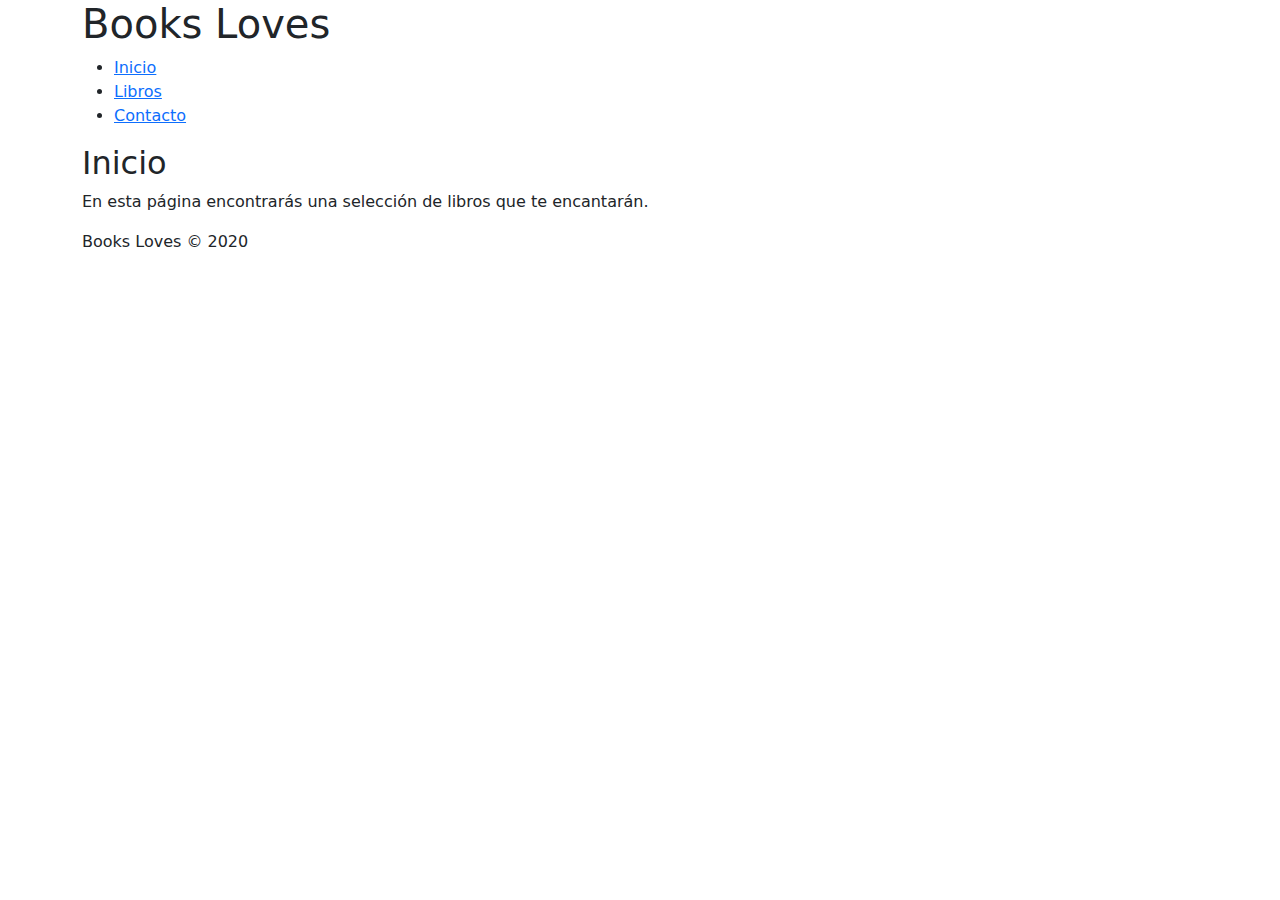
==== index.html @ 55da24f0 "Agregar estructura básica de HTML y estilos CSS para la página "Books Loves"" ====
<!DOCTYPE html>
<html lang="es">
<head>
    <meta charset="UTF-8">
    <meta name="viewport" content="width=device-width, initial-scale=1.0">
    <link href="https://cdn.jsdelivr.net/npm/bootstrap@5.3.3/dist/css/bootstrap.min.css" rel="stylesheet" integrity="sha384-QWTKZyjpPEjISv5WaRU9OFeRpok6YctnYmDr5pNlyT2bRjXh0JMhjY6hW+ALEwIH" crossorigin="anonymous">
    <script src="https://cdn.jsdelivr.net/npm/bootstrap@5.3.3/dist/js/bootstrap.bundle.min.js" integrity="sha384-YvpcrYf0tY3lHB60NNkmXc5s9fDVZLESaAA55NDzOxhy9GkcIdslK1eN7N6jIeHz" crossorigin="anonymous"></script>
    <!-- <link rel="stylesheet" href="assets/css/main.css"> -->
    <title>Books Loves</title>
</head>
<body id="nweb" class="container">
    <header>
        <h1>Books Loves</h1>
    </header>
    <nav>
        <ul>
            <li><a href="index.html">Inicio</a></li>
            <li><a href="libros.html">Libros</a></li>
            <li><a href="contacto.html">Contacto</a></li>
        </ul>
    </nav>
    <section>
        <h2>Inicio</h2>
        <p>En esta página encontrarás una selección de libros que te encantarán.</p>
    </section>
    <footer>
        <p>Books Loves &copy; 2020</p>
    </footer>

    <script src="asset/js/main.js"></script>
    <script src="https://cdn.jsdelivr.net/npm/@popperjs/core@2.11.8/dist/umd/popper.min.js" integrity="sha384-I7E8VVD/ismYTF4hNIPjVp/Zjvgyol6VFvRkX/vR+Vc4jQkC+hVqc2pM8ODewa9r" crossorigin="anonymous"></script>
<script src="https://cdn.jsdelivr.net/npm/bootstrap@5.3.3/dist/js/bootstrap.min.js" integrity="sha384-0pUGZvbkm6XF6gxjEnlmuGrJXVbNuzT9qBBavbLwCsOGabYfZo0T0to5eqruptLy" crossorigin="anonymous"></script>
</body>
</html>
---- assets/css/main.css ----
.container {
    width: 100%;
    height: 100%;
    /* Add your background pattern here */
    background: linear-gradient(45deg, #bcdbef 25%, transparent 25%, transparent 50%, #bcdbef 50%, #8ea2ae 75%, transparent 75%, transparent);
    background-size: 20px 20px;
  }
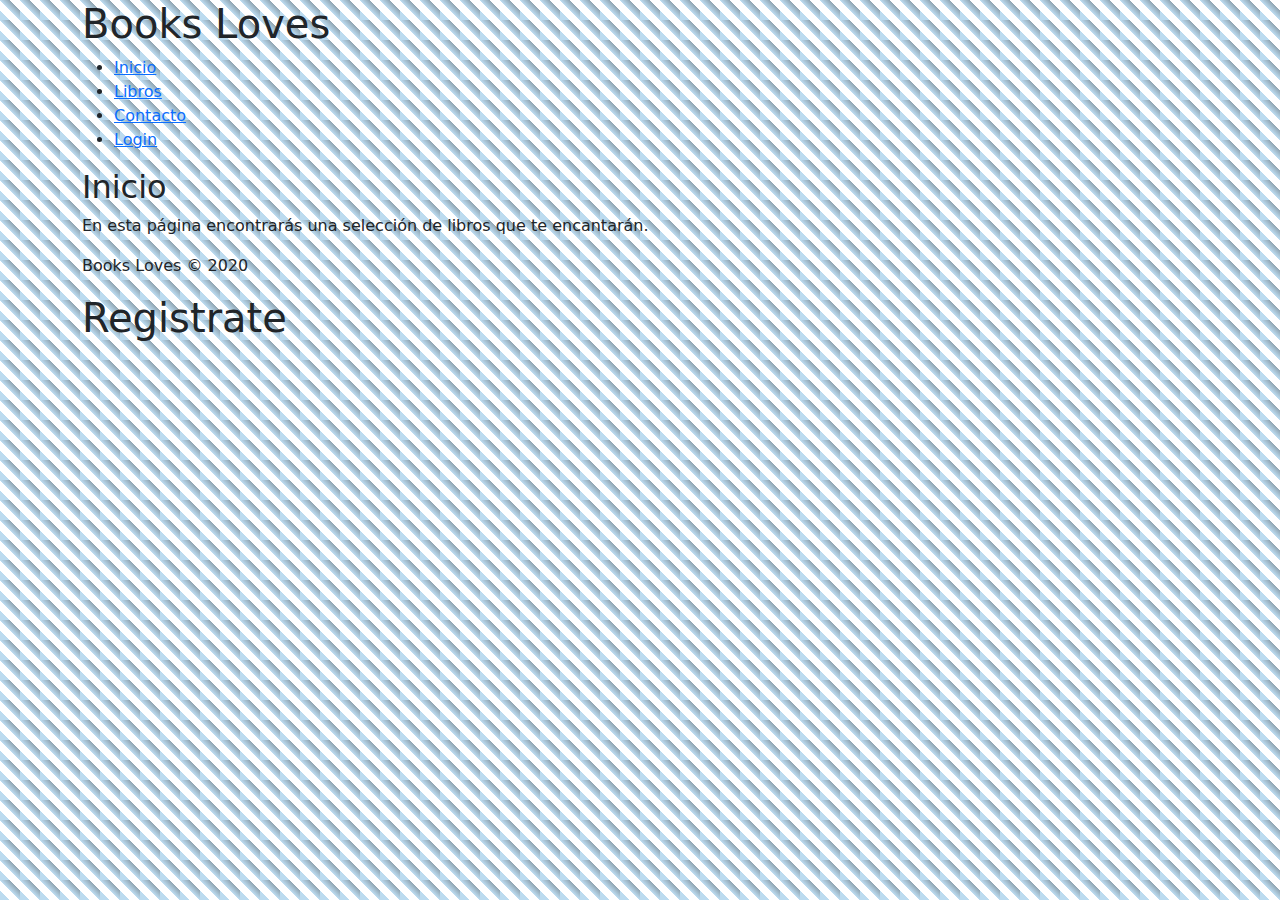
==== commit 0717946b: "Add initial HTML structure and JavaScript functionality for book management" ====
--- a/index.html
+++ b/index.html
@@ -5,20 +5,22 @@
     <meta name="viewport" content="width=device-width, initial-scale=1.0">
     <link href="https://cdn.jsdelivr.net/npm/bootstrap@5.3.3/dist/css/bootstrap.min.css" rel="stylesheet" integrity="sha384-QWTKZyjpPEjISv5WaRU9OFeRpok6YctnYmDr5pNlyT2bRjXh0JMhjY6hW+ALEwIH" crossorigin="anonymous">
     <script src="https://cdn.jsdelivr.net/npm/bootstrap@5.3.3/dist/js/bootstrap.bundle.min.js" integrity="sha384-YvpcrYf0tY3lHB60NNkmXc5s9fDVZLESaAA55NDzOxhy9GkcIdslK1eN7N6jIeHz" crossorigin="anonymous"></script>
-    <!-- <link rel="stylesheet" href="assets/css/main.css"> -->
+    <link rel="stylesheet" href="assets/css/main.css"> 
     <title>Books Loves</title>
 </head>
 <body id="nweb" class="container">
     <header>
         <h1>Books Loves</h1>
+        <nav>
+            <ul>
+                <li><a href="index.html">Inicio</a></li>
+                <li><a href="pages/libros.html">Libros</a></li>
+                <li><a href="pages/contacto.html">Contacto</a></li>
+                <li><a href="./pages/auth/login.html">Login</a></li>
+            </ul>
+        </nav>
     </header>
-    <nav>
-        <ul>
-            <li><a href="index.html">Inicio</a></li>
-            <li><a href="libros.html">Libros</a></li>
-            <li><a href="contacto.html">Contacto</a></li>
-        </ul>
-    </nav>
+    
     <section>
         <h2>Inicio</h2>
         <p>En esta página encontrarás una selección de libros que te encantarán.</p>
@@ -27,7 +29,7 @@
         <p>Books Loves &copy; 2020</p>
     </footer>
 
-    <script src="asset/js/main.js"></script>
+    <script src="assets/js/main.js"></script>
     <script src="https://cdn.jsdelivr.net/npm/@popperjs/core@2.11.8/dist/umd/popper.min.js" integrity="sha384-I7E8VVD/ismYTF4hNIPjVp/Zjvgyol6VFvRkX/vR+Vc4jQkC+hVqc2pM8ODewa9r" crossorigin="anonymous"></script>
 <script src="https://cdn.jsdelivr.net/npm/bootstrap@5.3.3/dist/js/bootstrap.min.js" integrity="sha384-0pUGZvbkm6XF6gxjEnlmuGrJXVbNuzT9qBBavbLwCsOGabYfZo0T0to5eqruptLy" crossorigin="anonymous"></script>
 </body>
--- a/assets/css/main.css
+++ b/assets/css/main.css
@@ -4,4 +4,164 @@
     /* Add your background pattern here */
     background: linear-gradient(45deg, #bcdbef 25%, transparent 25%, transparent 50%, #bcdbef 50%, #8ea2ae 75%, transparent 75%, transparent);
     background-size: 20px 20px;
-  }+  }
+
+  /* From Uiverse.io by zanina-yassine */ 
+.form_container {
+  width: fit-content;
+  height: fit-content;
+  display: flex;
+  flex-direction: column;
+  align-items: center;
+  justify-content: center;
+  gap: 15px;
+  padding: 50px 40px 20px 40px;
+  background-color: #ffffff;
+  box-shadow: 0px 106px 42px rgba(0, 0, 0, 0.01),
+    0px 59px 36px rgba(0, 0, 0, 0.05), 0px 26px 26px rgba(0, 0, 0, 0.09),
+    0px 7px 15px rgba(0, 0, 0, 0.1), 0px 0px 0px rgba(0, 0, 0, 0.1);
+  border-radius: 11px;
+  font-family: "Inter", sans-serif;
+}
+
+.logo_container {
+  box-sizing: border-box;
+  width: 80px;
+  height: 80px;
+  background: linear-gradient(180deg, rgba(248, 248, 248, 0) 50%, #F8F8F888 100%);
+  border: 1px solid #F7F7F8;
+  filter: drop-shadow(0px 0.5px 0.5px #EFEFEF) drop-shadow(0px 1px 0.5px rgba(239, 239, 239, 0.5));
+  border-radius: 11px;
+}
+
+.title_container {
+  display: flex;
+  flex-direction: column;
+  align-items: center;
+  justify-content: center;
+  gap: 10px;
+}
+
+.title {
+  margin: 0;
+  font-size: 1.25rem;
+  font-weight: 700;
+  color: #212121;
+}
+
+.subtitle {
+  font-size: 0.725rem;
+  max-width: 80%;
+  text-align: center;
+  line-height: 1.1rem;
+  color: #8B8E98
+}
+
+.input_container {
+  width: 100%;
+  height: fit-content;
+  position: relative;
+  display: flex;
+  flex-direction: column;
+  gap: 5px;
+}
+
+.icon {
+  width: 20px;
+  position: absolute;
+  z-index: 99;
+  left: 12px;
+  bottom: 9px;
+}
+
+.input_label {
+  font-size: 0.75rem;
+  color: #8B8E98;
+  font-weight: 600;
+}
+
+.input_field {
+  width: auto;
+  height: 40px;
+  padding: 0 0 0 40px;
+  border-radius: 7px;
+  outline: none;
+  border: 1px solid #e5e5e5;
+  filter: drop-shadow(0px 1px 0px #efefef)
+    drop-shadow(0px 1px 0.5px rgba(239, 239, 239, 0.5));
+  transition: all 0.3s cubic-bezier(0.15, 0.83, 0.66, 1);
+}
+
+.input_field:focus {
+  border: 1px solid transparent;
+  box-shadow: 0px 0px 0px 2px #242424;
+  background-color: transparent;
+}
+
+.sign-in_btn {
+  width: 100%;
+  height: 40px;
+  border: 0;
+  background: #115DFC;
+  border-radius: 7px;
+  outline: none;
+  color: #ffffff;
+  cursor: pointer;
+}
+
+.sign-in_ggl {
+  width: 100%;
+  height: 40px;
+  display: flex;
+  align-items: center;
+  justify-content: center;
+  gap: 10px;
+  background: #ffffff;
+  border-radius: 7px;
+  outline: none;
+  color: #242424;
+  border: 1px solid #e5e5e5;
+  filter: drop-shadow(0px 1px 0px #efefef)
+    drop-shadow(0px 1px 0.5px rgba(239, 239, 239, 0.5));
+  cursor: pointer;
+}
+
+.sign-in_apl {
+  width: 100%;
+  height: 40px;
+  display: flex;
+  align-items: center;
+  justify-content: center;
+  gap: 10px;
+  background: #212121;
+  border-radius: 7px;
+  outline: none;
+  color: #ffffff;
+  border: 1px solid #e5e5e5;
+  filter: drop-shadow(0px 1px 0px #efefef)
+    drop-shadow(0px 1px 0.5px rgba(239, 239, 239, 0.5));
+  cursor: pointer;
+}
+
+.separator {
+  width: 100%;
+  display: flex;
+  align-items: center;
+  justify-content: center;
+  gap: 30px;
+  color: #8B8E98;
+}
+
+.separator .line {
+  display: block;
+  width: 100%;
+  height: 1px;
+  border: 0;
+  background-color: #e8e8e8;
+}
+
+.note {
+  font-size: 0.75rem;
+  color: #8B8E98;
+  text-decoration: underline;
+}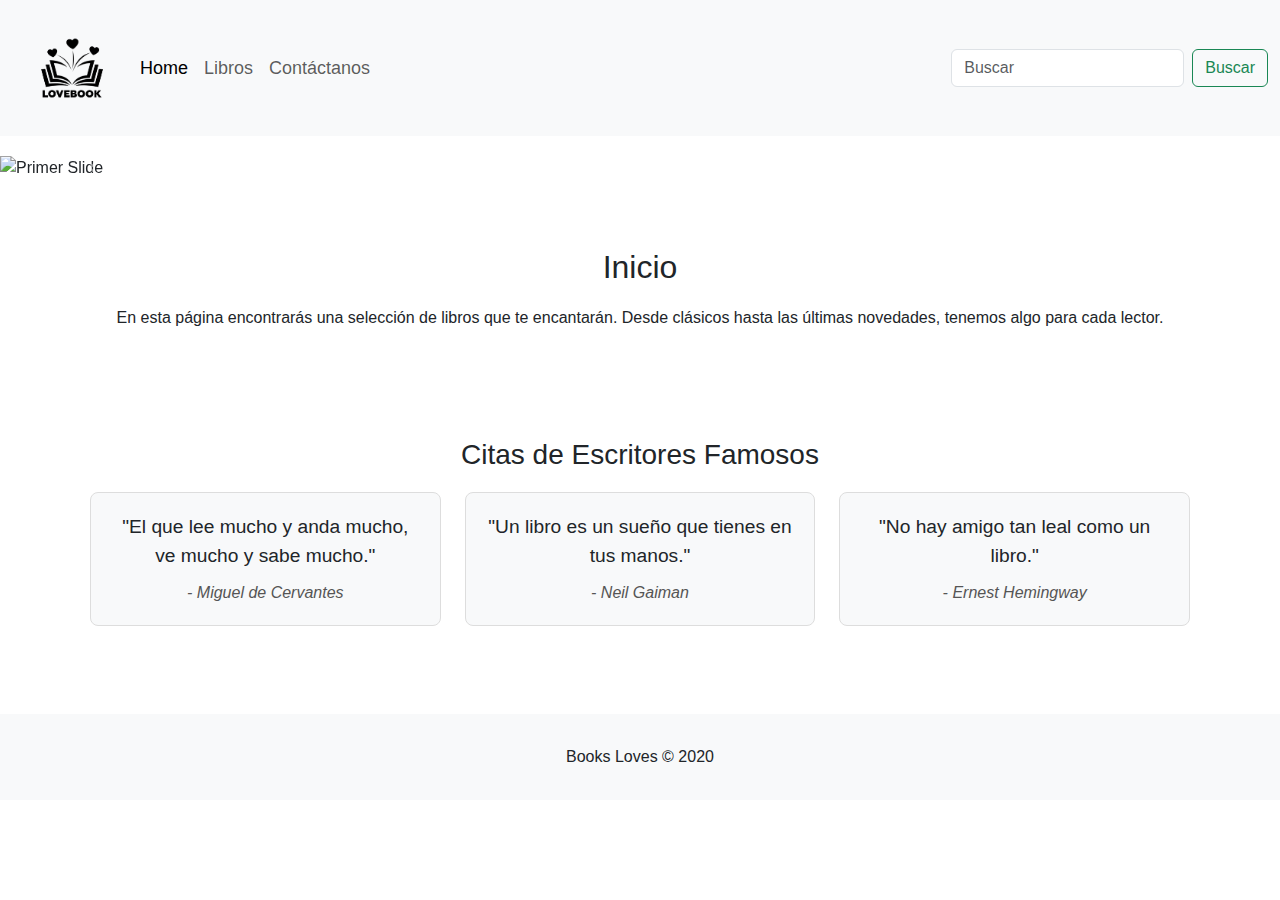
==== commit 98a54f4b: "add: create functions to save user to localstorage without crypt" ====
--- a/index.html
+++ b/index.html
@@ -4,33 +4,100 @@
     <meta charset="UTF-8">
     <meta name="viewport" content="width=device-width, initial-scale=1.0">
     <link href="https://cdn.jsdelivr.net/npm/bootstrap@5.3.3/dist/css/bootstrap.min.css" rel="stylesheet" integrity="sha384-QWTKZyjpPEjISv5WaRU9OFeRpok6YctnYmDr5pNlyT2bRjXh0JMhjY6hW+ALEwIH" crossorigin="anonymous">
-    <script src="https://cdn.jsdelivr.net/npm/bootstrap@5.3.3/dist/js/bootstrap.bundle.min.js" integrity="sha384-YvpcrYf0tY3lHB60NNkmXc5s9fDVZLESaAA55NDzOxhy9GkcIdslK1eN7N6jIeHz" crossorigin="anonymous"></script>
-    <link rel="stylesheet" href="assets/css/main.css"> 
+    <link rel="stylesheet" href="assets/css/main.css">
     <title>Books Loves</title>
 </head>
-<body id="nweb" class="container">
+<body>
     <header>
-        <h1>Books Loves</h1>
-        <nav>
-            <ul>
-                <li><a href="index.html">Inicio</a></li>
-                <li><a href="pages/libros.html">Libros</a></li>
-                <li><a href="pages/contacto.html">Contacto</a></li>
-                <li><a href="./pages/auth/login.html">Login</a></li>
-            </ul>
+        <!-- barra de navegación -->
+        <nav class="navbar navbar-expand-lg bg-body-tertiary">
+          <div class="container-fluid">
+            <img src="assets/img/PNG/booksLoveLogo.png" height="120" alt="Books Love Logo">
+            <button class="navbar-toggler" type="button" data-bs-toggle="collapse" data-bs-target="#navbarSupportedContent" aria-controls="navbarSupportedContent" aria-expanded="false" aria-label="Toggle navigation">
+              <span class="navbar-toggler-icon"></span>
+            </button>
+            <div class="collapse navbar-collapse" id="navbarSupportedContent">
+              <ul class="navbar-nav me-auto mb-2 mb-lg-0">
+                <li class="nav-item">
+                  <a class="nav-link active" aria-current="page" href="index.html">Home</a>
+                </li>
+                <li class="nav-item">
+                  <a class="nav-link" href="pages/libros.html">Libros</a>
+                </li>
+                <li class="nav-item">
+                  <a class="nav-link" href="pages/contacto.html">Contáctanos</a>
+                </li>
+              </ul>
+              <form class="d-flex" role="search">
+                <input class="form-control me-2" type="search" placeholder="Buscar" aria-label="Buscar">
+                <button class="btn btn-outline-success" type="submit">Buscar</button>
+              </form>
+            </div>
+          </div>
         </nav>
-    </header>
+      </header>
     
-    <section>
-        <h2>Inicio</h2>
-        <p>En esta página encontrarás una selección de libros que te encantarán.</p>
+    <!-- carrusel -->
+    <div id="carouselExampleInterval" class="carousel slide" data-bs-ride="carousel">
+      <div class="carousel-inner">
+        <div class="carousel-item active" data-bs-interval="10000">
+          <img src="ColocarImagen" class="d-block w-100" alt="Primer Slide">
+        </div>
+        <div class="carousel-item" data-bs-interval="2000">
+          <img src="ColocarImagen" class="d-block w-100" alt="Segundo Slide">
+        </div>
+        <div class="carousel-item">
+          <img src="ColocarImagen" class="d-block w-100" alt="Tercer Slide">
+        </div>
+      </div>
+      <button class="carousel-control-prev" type="button" data-bs-target="#carouselExampleInterval" data-bs-slide="prev">
+        <span class="carousel-control-prev-icon" aria-hidden="true"></span>
+        <span class="visually-hidden">Previous</span>
+      </button>
+      <button class="carousel-control-next" type="button" data-bs-target="#carouselExampleInterval" data-bs-slide="next">
+        <span class="carousel-control-next-icon" aria-hidden="true"></span>
+        <span class="visually-hidden">Next</span>
+      </button>
+    </div>
+  
+    <section class="mt-5">
+        <div class="container">
+            <h2 class="text-center">Inicio</h2>
+            <p class="text-center">En esta página encontrarás una selección de libros que te encantarán. Desde clásicos hasta las últimas novedades, tenemos algo para cada lector.</p>
+        </div>
     </section>
-    <footer>
+
+    <section class="quotes mt-5">
+        <div class="container">
+            <h3 class="text-center">Citas de Escritores Famosos</h3>
+            <div class="row">
+                <div class="col-md-4">
+                    <div class="quote-box">
+                        <p>"El que lee mucho y anda mucho, ve mucho y sabe mucho."</p>
+                        <footer>- Miguel de Cervantes</footer>
+                    </div>
+                </div>
+                <div class="col-md-4">
+                    <div class="quote-box">
+                        <p>"Un libro es un sueño que tienes en tus manos."</p>
+                        <footer>- Neil Gaiman</footer>
+                    </div>
+                </div>
+                <div class="col-md-4">
+                    <div class="quote-box">
+                        <p>"No hay amigo tan leal como un libro."</p>
+                        <footer>- Ernest Hemingway</footer>
+                    </div>
+                </div>
+            </div>
+        </div>
+    </section>
+
+    <footer class="bg-light text-center py-3 mt-5">
         <p>Books Loves &copy; 2020</p>
     </footer>
-
-    <script src="assets/js/main.js"></script>
+    <!-- <script src="assets/js/main.js"></script>
     <script src="https://cdn.jsdelivr.net/npm/@popperjs/core@2.11.8/dist/umd/popper.min.js" integrity="sha384-I7E8VVD/ismYTF4hNIPjVp/Zjvgyol6VFvRkX/vR+Vc4jQkC+hVqc2pM8ODewa9r" crossorigin="anonymous"></script>
-<script src="https://cdn.jsdelivr.net/npm/bootstrap@5.3.3/dist/js/bootstrap.min.js" integrity="sha384-0pUGZvbkm6XF6gxjEnlmuGrJXVbNuzT9qBBavbLwCsOGabYfZo0T0to5eqruptLy" crossorigin="anonymous"></script>
+    <script src="https://cdn.jsdelivr.net/npm/bootstrap@5.3.3/dist/js/bootstrap.min.js" integrity="sha384-0pUGZvbkm6XF6gxjEnlmuGrJXVbNuzT9qBBavbLwCsOGabYfZo0T0to5eqruptLy" crossorigin="anonymous"></script> -->
 </body>
 </html>--- a/assets/css/main.css
+++ b/assets/css/main.css
@@ -1,167 +1,63 @@
-.container {
-    width: 100%;
-    height: 100%;
-    /* Add your background pattern here */
-    background: linear-gradient(45deg, #bcdbef 25%, transparent 25%, transparent 50%, #bcdbef 50%, #8ea2ae 75%, transparent 75%, transparent);
-    background-size: 20px 20px;
-  }
-
-  /* From Uiverse.io by zanina-yassine */ 
-.form_container {
-  width: fit-content;
-  height: fit-content;
-  display: flex;
-  flex-direction: column;
-  align-items: center;
-  justify-content: center;
-  gap: 15px;
-  padding: 50px 40px 20px 40px;
-  background-color: #ffffff;
-  box-shadow: 0px 106px 42px rgba(0, 0, 0, 0.01),
-    0px 59px 36px rgba(0, 0, 0, 0.05), 0px 26px 26px rgba(0, 0, 0, 0.09),
-    0px 7px 15px rgba(0, 0, 0, 0.1), 0px 0px 0px rgba(0, 0, 0, 0.1);
-  border-radius: 11px;
-  font-family: "Inter", sans-serif;
+body {
+  font-family: Arial, sans-serif;
 }
 
-.logo_container {
-  box-sizing: border-box;
-  width: 80px;
-  height: 80px;
-  background: linear-gradient(180deg, rgba(248, 248, 248, 0) 50%, #F8F8F888 100%);
-  border: 1px solid #F7F7F8;
-  filter: drop-shadow(0px 0.5px 0.5px #EFEFEF) drop-shadow(0px 1px 0.5px rgba(239, 239, 239, 0.5));
-  border-radius: 11px;
+header {
+  width: 100%;
 }
 
-.title_container {
-  display: flex;
-  flex-direction: column;
-  align-items: center;
-  justify-content: center;
-  gap: 10px;
+.navbar {
+  width: 100%;
+  margin-bottom: 20px;
 }
 
-.title {
-  margin: 0;
-  font-size: 1.25rem;
-  font-weight: 700;
-  color: #212121;
+.nav-link {
+  font-size: 18px;
 }
 
-.subtitle {
-  font-size: 0.725rem;
-  max-width: 80%;
-  text-align: center;
-  line-height: 1.1rem;
-  color: #8B8E98
+main {
+  max-width: 1200px;
+  margin: 0 auto;
+  padding: 20px;
 }
 
-.input_container {
-  width: 100%;
-  height: fit-content;
-  position: relative;
-  display: flex;
-  flex-direction: column;
-  gap: 5px;
+h2, h3 {
+  margin-bottom: 20px;
 }
 
-.icon {
-  width: 20px;
-  position: absolute;
-  z-index: 99;
-  left: 12px;
-  bottom: 9px;
+p {
+  margin-bottom: 20px;
 }
 
-.input_label {
-  font-size: 0.75rem;
-  color: #8B8E98;
-  font-weight: 600;
+.quotes .quote-box {
+  background-color: #f8f9fa;
+  border: 1px solid #ddd;
+  padding: 20px;
+  border-radius: 8px;
+  text-align: center;
+  margin-bottom: 20px;
 }
 
-.input_field {
-  width: auto;
-  height: 40px;
-  padding: 0 0 0 40px;
-  border-radius: 7px;
-  outline: none;
-  border: 1px solid #e5e5e5;
-  filter: drop-shadow(0px 1px 0px #efefef)
-    drop-shadow(0px 1px 0.5px rgba(239, 239, 239, 0.5));
-  transition: all 0.3s cubic-bezier(0.15, 0.83, 0.66, 1);
+.quotes .quote-box p {
+  font-size: 1.2em;
+  margin-bottom: 10px;
 }
 
-.input_field:focus {
-  border: 1px solid transparent;
-  box-shadow: 0px 0px 0px 2px #242424;
-  background-color: transparent;
+.quotes .quote-box footer {
+  font-style: italic;
+  color: #555;
 }
 
-.sign-in_btn {
-  width: 100%;
-  height: 40px;
-  border: 0;
-  background: #115DFC;
-  border-radius: 7px;
-  outline: none;
-  color: #ffffff;
-  cursor: pointer;
+footer {
+  background-color: #f8f9fa;
 }
 
-.sign-in_ggl {
-  width: 100%;
-  height: 40px;
-  display: flex;
-  align-items: center;
-  justify-content: center;
-  gap: 10px;
-  background: #ffffff;
-  border-radius: 7px;
-  outline: none;
-  color: #242424;
-  border: 1px solid #e5e5e5;
-  filter: drop-shadow(0px 1px 0px #efefef)
-    drop-shadow(0px 1px 0.5px rgba(239, 239, 239, 0.5));
-  cursor: pointer;
+footer p {
+  margin: 0;
+  padding: 15px 0;
+  font-size: 16px;
 }
 
-.sign-in_apl {
-  width: 100%;
-  height: 40px;
-  display: flex;
-  align-items: center;
-  justify-content: center;
-  gap: 10px;
-  background: #212121;
-  border-radius: 7px;
-  outline: none;
-  color: #ffffff;
-  border: 1px solid #e5e5e5;
-  filter: drop-shadow(0px 1px 0px #efefef)
-    drop-shadow(0px 1px 0.5px rgba(239, 239, 239, 0.5));
-  cursor: pointer;
+.container {
+  padding: 20px;
 }
-
-.separator {
-  width: 100%;
-  display: flex;
-  align-items: center;
-  justify-content: center;
-  gap: 30px;
-  color: #8B8E98;
-}
-
-.separator .line {
-  display: block;
-  width: 100%;
-  height: 1px;
-  border: 0;
-  background-color: #e8e8e8;
-}
-
-.note {
-  font-size: 0.75rem;
-  color: #8B8E98;
-  text-decoration: underline;
-}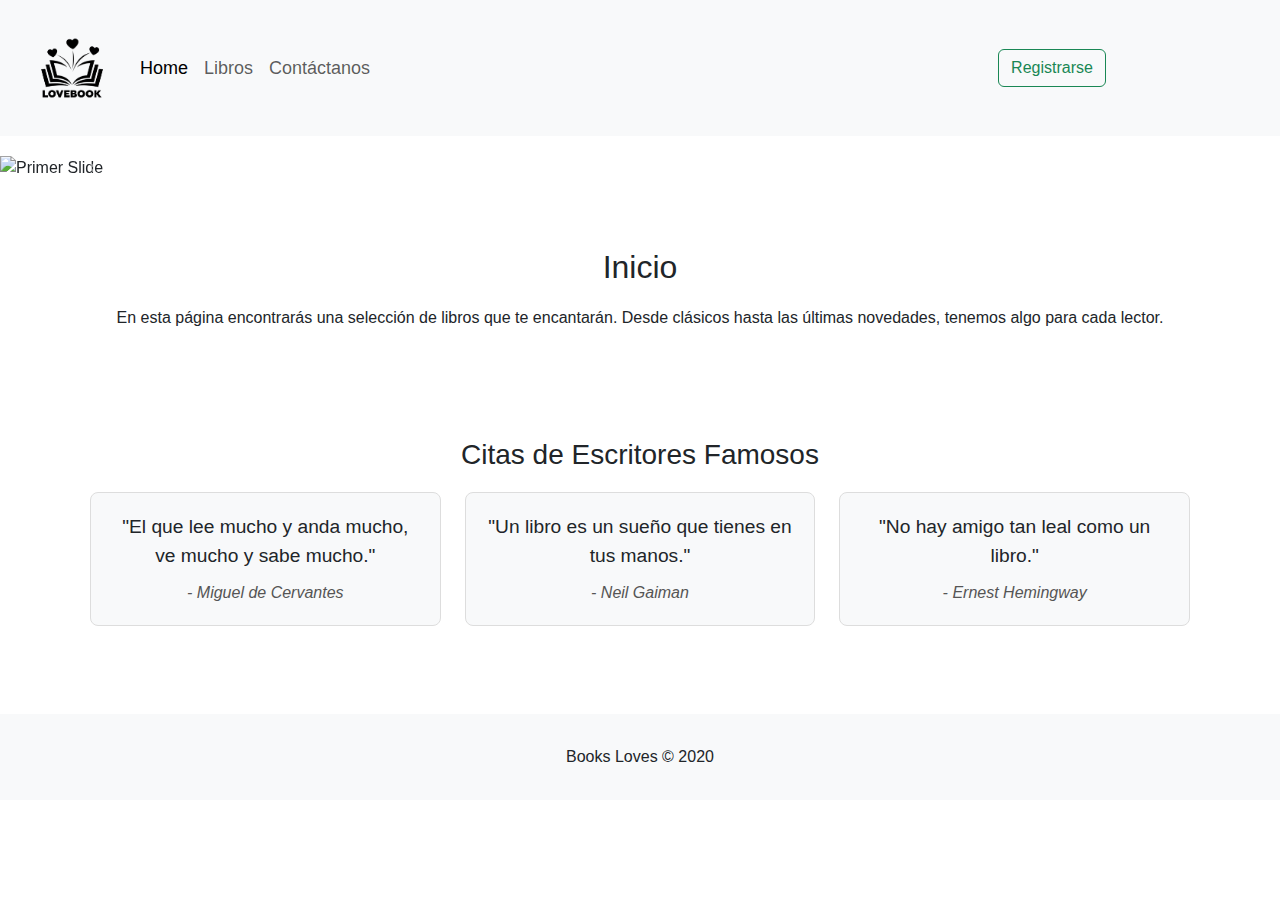
==== commit 2011d44b: "Agregar funcionalidades de inicio de sesión, manejo de favoritos y mejoras en el diseño de la interf" ====
--- a/index.html
+++ b/index.html
@@ -4,6 +4,7 @@
     <meta charset="UTF-8">
     <meta name="viewport" content="width=device-width, initial-scale=1.0">
     <link href="https://cdn.jsdelivr.net/npm/bootstrap@5.3.3/dist/css/bootstrap.min.css" rel="stylesheet" integrity="sha384-QWTKZyjpPEjISv5WaRU9OFeRpok6YctnYmDr5pNlyT2bRjXh0JMhjY6hW+ALEwIH" crossorigin="anonymous">
+    <link rel="stylesheet" href="https://cdnjs.cloudflare.com/ajax/libs/font-awesome/6.7.2/css/all.min.css" integrity="sha512-Evv84Mr4kqVGRNSgIGL/F/aIDqQb7xQ2vcrdIwxfjThSH8CSR7PBEakCr51Ck+w+/U6swU2Im1vVX0SVk9ABhg==" crossorigin="anonymous" referrerpolicy="no-referrer" />
     <link rel="stylesheet" href="assets/css/main.css">
     <title>Books Loves</title>
 </head>
@@ -27,27 +28,60 @@
                 <li class="nav-item">
                   <a class="nav-link" href="pages/contacto.html">Contáctanos</a>
                 </li>
+                <li class="nav-item" id="blog_link">
+                    <a class="nav-link" href="./pages/blog.html">Blog</a>
+                </li>
               </ul>
-              <form class="d-flex" role="search">
-                <input class="form-control me-2" type="search" placeholder="Buscar" aria-label="Buscar">
-                <button class="btn btn-outline-success" type="submit">Buscar</button>
-              </form>
+
+              <div id="nav_login">
+                <a href="./pages/auth/login.html">
+                    <button type="button" id="" class="btn btn-outline-success" data-bs-toggle="modal" data-bs-target="#exampleModal">
+                    <span id="login_text">
+                        Iniciar Sesión
+                    </span>
+                    
+                    <span id="register_text">
+                    Registrarse
+                    </span>
+                    </button>
+                </a>
+
+            
+
             </div>
+
+            <div id="logout_menu" class="d-flex">
+                <div class="dropdown">
+                    <button class="btn btn-secondary dropdown-toggle" type="button" data-bs-toggle="dropdown" aria-expanded="false">
+                        <i class="fa-solid fa-user"></i>
+                        <span id="username_dropdown">user</span>
+                    </button>
+                    <ul class="dropdown-menu">
+                      <li><button class="dropdown-item" type="button"> <i class="fa-solid fa-eye"></i> Ver perfil</button></li>
+                      <li><a href="./pages/mis_libros.html"><button class="dropdown-item" type="button"> <i class="fa-solid fa-book"></i> Mis libros </button></li></a>
+                      <li>                <button class="dropdown-item" type="button" id="logout_button" class="btn">
+                        Cerrar Sesión
+                      </button></li>
+                    </ul>
+                  </div>
+
+
+              </div>
           </div>
         </nav>
-      </header>
+    </header>
     
     <!-- carrusel -->
     <div id="carouselExampleInterval" class="carousel slide" data-bs-ride="carousel">
       <div class="carousel-inner">
         <div class="carousel-item active" data-bs-interval="10000">
-          <img src="ColocarImagen" class="d-block w-100" alt="Primer Slide">
+          <img src="https://wallpaperaccess.com/full/5487851.jpg" class="d-block w-100" alt="Primer Slide">
         </div>
         <div class="carousel-item" data-bs-interval="2000">
-          <img src="ColocarImagen" class="d-block w-100" alt="Segundo Slide">
+          <img src="https://wallpaperaccess.com/full/5487905.jpg" class="d-block w-100" alt="Segundo Slide">
         </div>
         <div class="carousel-item">
-          <img src="ColocarImagen" class="d-block w-100" alt="Tercer Slide">
+          <img src="https://wallpaperaccess.com/full/5487841.jpg" class="d-block w-100" alt="Tercer Slide">
         </div>
       </div>
       <button class="carousel-control-prev" type="button" data-bs-target="#carouselExampleInterval" data-bs-slide="prev">
@@ -96,8 +130,9 @@
     <footer class="bg-light text-center py-3 mt-5">
         <p>Books Loves &copy; 2020</p>
     </footer>
-    <!-- <script src="assets/js/main.js"></script>
+    <script src="./assets/js/nav.js"></script>
+    <script src="assets/js/main.js"></script>
     <script src="https://cdn.jsdelivr.net/npm/@popperjs/core@2.11.8/dist/umd/popper.min.js" integrity="sha384-I7E8VVD/ismYTF4hNIPjVp/Zjvgyol6VFvRkX/vR+Vc4jQkC+hVqc2pM8ODewa9r" crossorigin="anonymous"></script>
-    <script src="https://cdn.jsdelivr.net/npm/bootstrap@5.3.3/dist/js/bootstrap.min.js" integrity="sha384-0pUGZvbkm6XF6gxjEnlmuGrJXVbNuzT9qBBavbLwCsOGabYfZo0T0to5eqruptLy" crossorigin="anonymous"></script> -->
+    <script src="https://cdn.jsdelivr.net/npm/bootstrap@5.3.3/dist/js/bootstrap.min.js" integrity="sha384-0pUGZvbkm6XF6gxjEnlmuGrJXVbNuzT9qBBavbLwCsOGabYfZo0T0to5eqruptLy" crossorigin="anonymous"></script>
 </body>
 </html>--- a/assets/css/main.css
+++ b/assets/css/main.css
@@ -1,5 +1,15 @@
 body {
   font-family: Arial, sans-serif;
+}
+
+.quotes .quote-box:hover{
+  cursor: pointer;
+  margin-top: -30px;
+  box-shadow: 0 0 10px rgba(0, 0, 0, 0.5);
+}
+
+#logout_menu{
+  margin-right: 70px;
 }
 
 header {
@@ -36,6 +46,7 @@
   border-radius: 8px;
   text-align: center;
   margin-bottom: 20px;
+  transition: all 0.3s;
 }
 
 .quotes .quote-box p {
